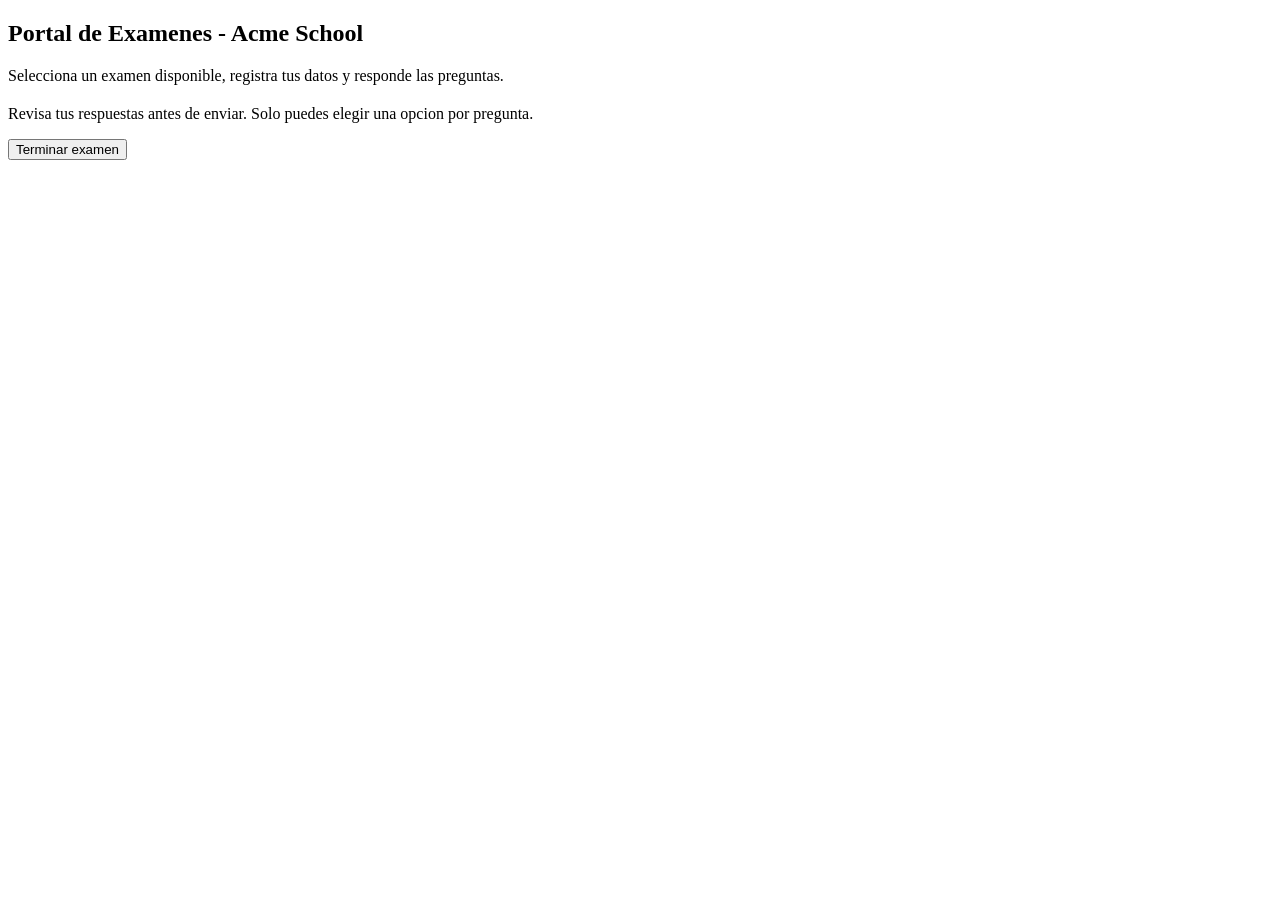
==== -Acme-School/index.html @ 121dfe1b "Creacion del codigo del index.html" ====
<!DOCTYPE html>
<html lang=es>
<head>
  <meta charset=UTF-8 />
  <meta name=viewport content=width=device-width, initial-scale=1.0 />
  <title>Acme School - Plataforma de Examenes</title>

  <link rel=stylesheet href=css/variables.css />
  <link rel=stylesheet href=css/main.css />
  <link rel=stylesheet href=css/layout.css />
  <link rel=stylesheet href=css/components.css />
  <link rel=stylesheet href=css/animations.css />
</head>
<body>
  <acme-navbar id=mainNavbar></acme-navbar>

  <div id=alertContainer class=alert-container aria-live=polite></div>

  <main class=main-container>

    <!-- VISTA PUBLICA: RESOLUCION DE EXAMENES (SIN LOGIN) -->
    <section id=view-quiz class=view active aria-labelledby=quizTitleHeading>
      <div class=view-header>
        <div>
          <h1 id=quizTitleHeading class=view-title>Portal de Examenes - Acme School</h1>
          <p class=view-subtitle>Selecciona un examen disponible, registra tus datos y responde las preguntas.</p>
        </div>
      </div>

      <div id=quizCatalogStep>
        <div id=availableExamsGrid class=cards-grid></div>
      </div>

      <div id=studentRegisterStep class=card form-card hidden>
        <h2 class=card-title>Datos del Estudiante</h2>
        <p class=card-description>
          Examen seleccionado: <strong id=selectedExamLabel></strong>
        </p>

        <form id=studentForm class=form-grid novalidate>
          <div class=form-group>
            <label for=studentIdInput>Numero de identificacion *</label>
            <input
              type=text
              id=studentIdInput
              name=studentId
              placeholder=Ej.-1098765432
              required
            />
          </div>

          <div class=form-group>
            <label for=studentNameInput>Nombre completo *</label>
            <input
              type=text
              id=studentNameInput
              name=studentName
              placeholder=Ej.-Maria-Fernanda-Gomez
              required
            />
          </div>

          <div class=form-actions full-width>
            <button type=button id=cancelStudentBtn class=btn btn-secondary>
              Volver a examenes
            </button>
            <button type=submit class=btn btn-primary>
              Comenzar examen
            </button>
          </div>
        </form>
      </div>

      <div id=activeExamStep class=hidden>
        <div class=exam-runner-header card>
          <div class=exam-meta-info>
            <h2 id=runningExamTitle class=card-title></h2>
            <div class=exam-badges>
              <span id=runningExamTotalQuestions class=badge badge-info></span>
              <span id=runningExamPassingScore class=badge badge-success></span>
              <span id=runningStudentBadge class=badge badge-neutral></span>
            </div>
          </div>

          <exam-timer id=examTimer></exam-timer>
        </div>

        <form id=examQuestionsForm novalidate>
          <div id=examQuestionsList class=questions-stack></div>

          <div class=exam-submit-bar card>
            <p class=text-muted>Revisa tus respuestas antes de enviar. Solo puedes elegir una opcion por pregunta.</p>
            <button type=submit id=finishExamBtn class=btn btn-primary btn-lg>
              Terminar examen
            </button>
          </div>
        </form>
      </div>

      <div id=examResultStep class=card result-card hidden>
        <div id=resultBadgeStatus class=result-status-pill></div>
        <h2 id=resultHeading class=card-title></h2>
        <p id=resultStudentSummary class=card-description></p>

        <div class=result-metrics>
          <div class=metric-box>
            <span class=metric-label>Porcentaje obtenido</span>
            <strong id=resultScoreValue class=metric-value>0%</strong>
          </div>
          <div class=metric-box>
            <span class=metric-label>Porcentaje requerido</span>
            <strong id=resultPassingValue class=metric-value>0%</strong>
          </div>
          <div class=metric-box>
            <span class=metric-label>Respuestas correctas</span>
            <strong id=resultCorrectCount class=metric-value>0 / 0</strong>
          </div>
        </div>

        <div class=form-actions>
          <button type=button id=backToCatalogBtn class=btn btn-primary>
            Volver a los examenes disponibles
          </button>
        </div>
      </div>
    </section>

    <!-- VISTA PRIVADA: LOGIN -->
    <section id=view-login class=view hidden aria-labelledby=loginHeading>
      <div class=auth-wrapper>
        <div class=card auth-card>
          <h1 id=loginHeading class=card-title>Iniciar Sesion</h1>
          <p class=card-description>
            Acceso exclusivo para personal administrativo y docentes de Acme School.
          </p>

          <form id=loginForm class=form-stack novalidate>
            <div class=form-group>
              <label for=loginEmail>Correo electronico *</label>
              <input
                type=email
                id=loginEmail
                name=email
                placeholder=admin@acme.edu
                required
              />
            </div>

            <div class=form-group>
              <label for=loginPassword>Contrasena *</label>
              <input
                type=password
                id=loginPassword
                name=password
                placeholder=Ingresa-tu-contrasena
                required
              />
            </div>

            <button type=submit class=btn btn-primary btn-block>
              Ingresar al panel
            </button>
          </form>

          <div class=helper-box>
            <strong>Demo inicial:</strong> <code>admin@acme.edu</code> / <code>admin123</code>
          </div>
        </div>
      </div>
    </section>

    <!-- VISTA PRIVADA: GESTION DE USUARIOS (CRUD) -->
    <section id=view-users class=view hidden aria-labelledby=usersHeading>
      <div class=view-header>
        <div>
          <h1 id=usersHeading class=view-title>Gestion de Usuarios</h1>
          <p class=view-subtitle>Crea, actualiza o elimina cuentas de administrativos y docentes.</p>
        </div>
      </div>

      <div class=crud-layout>
        <div class=card>
          <h2 id=userFormTitle class=card-title>Registrar nuevo usuario</h2>
          <form id=userForm class=form-stack novalidate>
            <input type=hidden id=userEditingOriginalId />

            <div class=form-group>
              <label for=userIdNumber>Numero de identificacion *</label>
              <input type=text id=userIdNumber name=idNumber placeholder=1011223344 required />
            </div>

            <div class=form-group>
              <label for=userFullName>Nombre completo *</label>
              <input type=text id=userFullName name=fullName placeholder=Laura-Camila-Ruiz required />
            </div>

            <div class=form-group>
              <label for=userEmail>Correo electronico *</label>
              <input type=email id=userEmail name=email placeholder=lruiz@acme.edu required />
            </div>

            <div class=form-group>
              <label for=userPhone>Telefono *</label>
              <input type=tel id=userPhone name=phone placeholder=3159876543 required />
            </div>

            <div class=form-group>
              <label for=userRole>Cargo *</label>
              <select id=userRole name=role required>
                <option value=>Selecciona un cargo</option>
                <option value=Administrativo>Administrativo</option>
                <option value=Docente>Docente</option>
              </select>
            </div>

            <div class=form-group>
              <label for=userPassword>Contrasena *</label>
              <input type=password id=userPassword name=password placeholder=Minimo-4-caracteres required />
            </div>

            <div class=form-actions>
              <button type=submit id=saveUserBtn class=btn btn-primary>Guardar usuario</button>
              <button type=button id=cancelUserEditBtn class=btn btn-secondary hidden>Cancelar</button>
            </div>
          </form>
        </div>

        <div class=card>
          <h2 class=card-title>Usuarios registrados</h2>
          <div class=table-responsive>
            <table class=data-table>
              <thead>
                <tr>
                  <th>Identificacion</th>
                  <th>Nombre completo</th>
                  <th>Email</th>
                  <th>Telefono</th>
                  <th>Cargo</th>
                  <th>Acciones</th>
                </tr>
              </thead>
              <tbody id=usersTableBody></tbody>
            </table>
          </div>
        </div>
      </div>
    </section>

    <!-- VISTA PRIVADA: GESTION DE EXAMENES (CRUD) -->
    <section id=view-exams class=view hidden aria-labelledby=examsHeading>
      <div class=view-header>
        <div>
          <h1 id=examsHeading class=view-title>Gestion de Examenes</h1>
          <p class=view-subtitle>Administra examenes, preguntas y opciones (una sola respuesta correcta por pregunta).</p>
        </div>
      </div>

      <div class=exams-layout>
        <div class=card>
          <h2 id=examFormTitle class=card-title>Crear nuevo examen</h2>

          <form id=examForm class=form-stack novalidate>
            <input type=hidden id=examEditingOriginalCode />

            <div class=form-grid>
              <div class=form-group>
                <label for=examCode>Codigo del examen *</label>
                <input type=text id=examCode name=code placeholder=MAT-101 required />
              </div>

              <div class=form-group>
                <label for=examTitle>Titulo del examen *</label>
                <input type=text id=examTitle name=title placeholder=Algebra-Basica required />
              </div>

              <div class=form-group>
                <label for=examTime>Tiempo (minutos) *</label>
                <input type=number id=examTime name=timeMinutes min=1 max=300 placeholder=20 required />
              </div>

              <div class=form-group>
                <label for=examPassingScore>Porcentaje de aprobacion (%) *</label>
                <input type=number id=examPassingScore name=passingScore min=1 max=100 placeholder=70 required />
              </div>
            </div>

            <div class=form-group>
              <label for=examDescription>Descripcion del examen *</label>
              <textarea
                id=examDescription
                name=description
                rows=2
                placeholder=Describe-brevemente-los-temas-evaluados
                required
              ></textarea>
            </div>

            <div class=question-builder-box>
              <div class=question-builder-header>
                <h3>Preguntas del examen</h3>
                <button type=button id=addQuestionBtn class=btn btn-secondary btn-sm>
                  + Agregar pregunta
                </button>
              </div>
              <div id=questionBuilderList class=questions-stack></div>
            </div>

            <div class=form-actions>
              <button type=submit id=saveExamBtn class=btn btn-primary>Guardar examen</button>
              <button type=button id=cancelExamEditBtn class=btn btn-secondary hidden>Cancelar edicion</button>
            </div>
          </form>
        </div>

        <div class=card>
          <h2 class=card-title>Examenes registrados</h2>
          <div class=table-responsive>
            <table class=data-table>
              <thead>
                <tr>
                  <th>Codigo</th>
                  <th>Titulo</th>
                  <th>Tiempo</th>
                  <th>Aprobacion</th>
                  <th>Preguntas</th>
                  <th>Acciones</th>
                </tr>
              </thead>
              <tbody id=examsTableBody></tbody>
            </table>
          </div>
        </div>
      </div>
    </section>

  </main>

  <script type=module src=js/app.js></script>
</body>
</html>
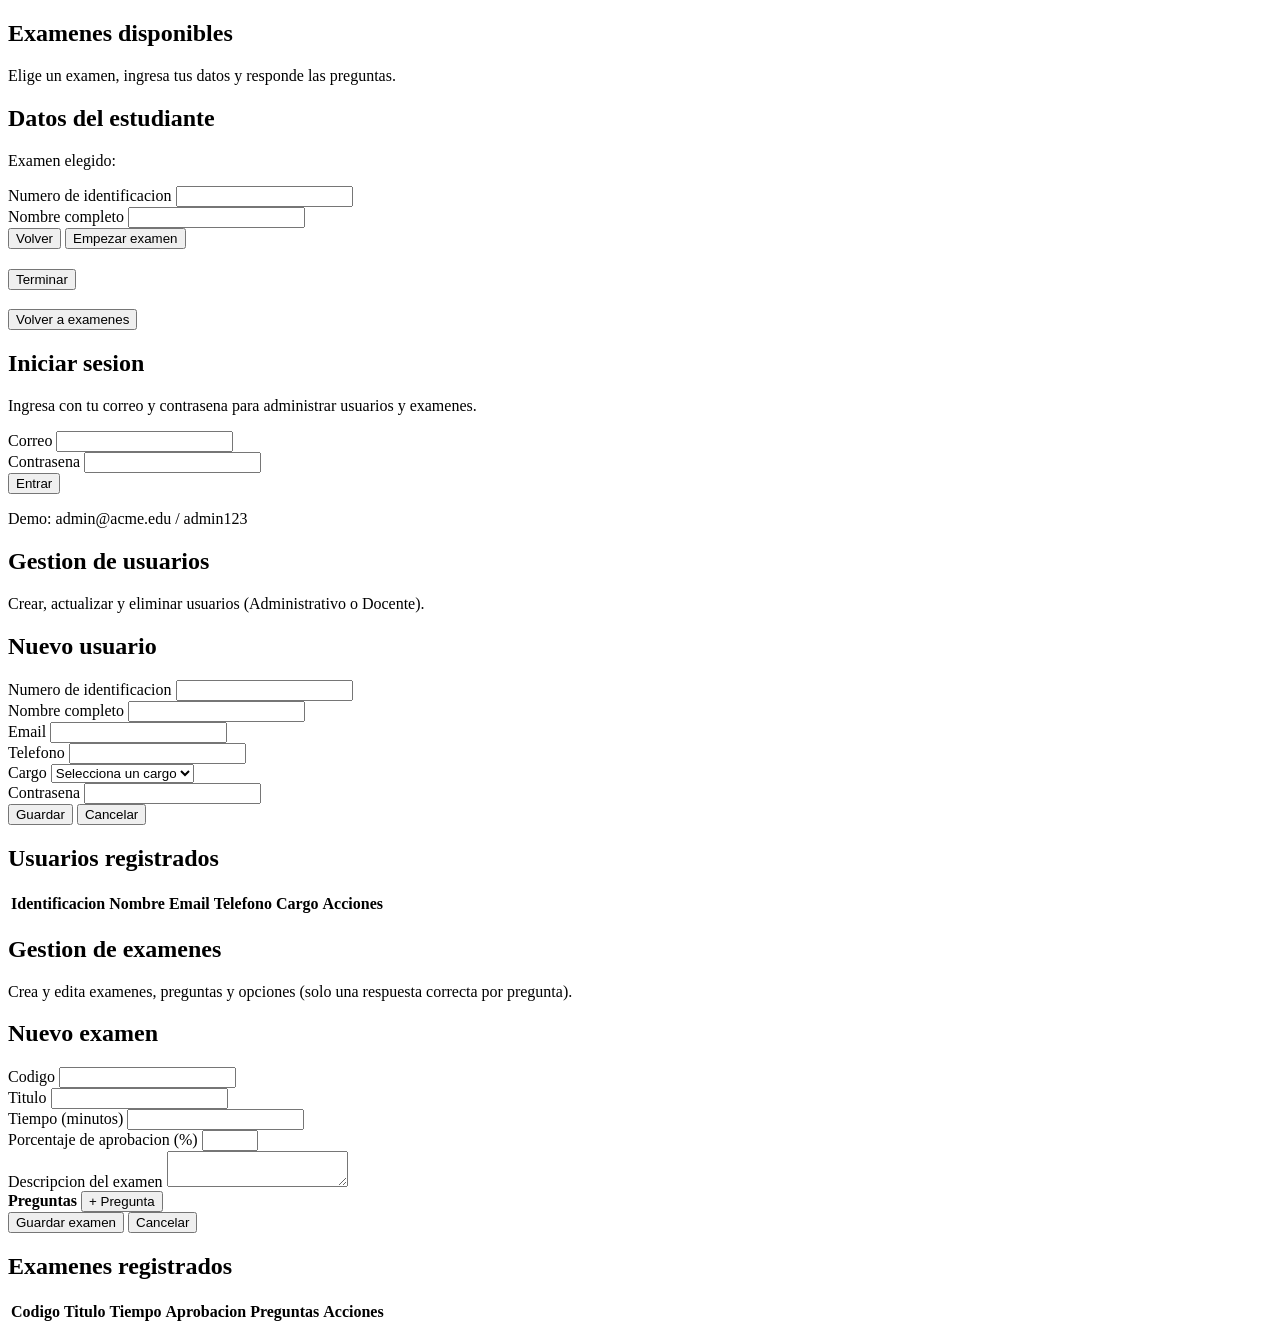
==== commit 0ba11fa2: "arreglo al error del envio anterior del commit, no se habia enviado los cambios del index.html porqu" ====
--- a/-Acme-School/index.html
+++ b/-Acme-School/index.html
@@ -4,319 +4,227 @@
 <head>
   <meta charset=UTF-8 />
   <meta name=viewport content=width=device-width, initial-scale=1.0 />
-  <title>Acme School - Plataforma de Examenes</title>
-
-  <link rel=stylesheet href=css/variables.css />
-  <link rel=stylesheet href=css/main.css />
-  <link rel=stylesheet href=css/layout.css />
-  <link rel=stylesheet href=css/components.css />
-  <link rel=stylesheet href=css/animations.css />
+  <title>Acme School - Examenes</title>
+  <link rel=stylesheet href=css/styles.css />
 </head>
 <body>
-  <acme-navbar id=mainNavbar></acme-navbar>
-
-  <div id=alertContainer class=alert-container aria-live=polite></div>
-
-  <main class=main-container>
-
-    <!-- VISTA PUBLICA: RESOLUCION DE EXAMENES (SIN LOGIN) -->
-    <section id=view-quiz class=view active aria-labelledby=quizTitleHeading>
-      <div class=view-header>
-        <div>
-          <h1 id=quizTitleHeading class=view-title>Portal de Examenes - Acme School</h1>
-          <p class=view-subtitle>Selecciona un examen disponible, registra tus datos y responde las preguntas.</p>
-        </div>
-      </div>
-
-      <div id=quizCatalogStep>
-        <div id=availableExamsGrid class=cards-grid></div>
-      </div>
-
-      <div id=studentRegisterStep class=card form-card hidden>
-        <h2 class=card-title>Datos del Estudiante</h2>
-        <p class=card-description>
-          Examen seleccionado: <strong id=selectedExamLabel></strong>
-        </p>
-
-        <form id=studentForm class=form-grid novalidate>
-          <div class=form-group>
-            <label for=studentIdInput>Numero de identificacion *</label>
-            <input
-              type=text
-              id=studentIdInput
-              name=studentId
-              placeholder=Ej.-1098765432
-              required
-            />
-          </div>
-
-          <div class=form-group>
-            <label for=studentNameInput>Nombre completo *</label>
-            <input
-              type=text
-              id=studentNameInput
-              name=studentName
-              placeholder=Ej.-Maria-Fernanda-Gomez
-              required
-            />
-          </div>
-
-          <div class=form-actions full-width>
-            <button type=button id=cancelStudentBtn class=btn btn-secondary>
-              Volver a examenes
-            </button>
-            <button type=submit class=btn btn-primary>
-              Comenzar examen
-            </button>
+  <acme-navbar id=navbar></acme-navbar>
+
+  <div id=mensajes class=mensajes-box></div>
+
+  <main class=contenedor>
+
+    <!-- RESOLUCION DE EXAMENES (PUBLICO, SIN LOGIN) -->
+    <section id=vista-examenes class=vista>
+      <div class=encabezado-seccion>
+        <h1>Examenes disponibles</h1>
+        <p>Elige un examen, ingresa tus datos y responde las preguntas.</p>
+      </div>
+
+      <div id=lista-examenes class=grid-tarjetas></div>
+
+      <div id=registro-estudiante class=tarjeta oculto>
+        <h2>Datos del estudiante</h2>
+        <p>Examen elegido: <strong id=examen-elegido-texto></strong></p>
+
+        <form id=form-estudiante class=formulario>
+          <div class=campo>
+            <label for=estudiante-id>Numero de identificacion</label>
+            <input type=text id=estudiante-id required />
+          </div>
+
+          <div class=campo>
+            <label for=estudiante-nombre>Nombre completo</label>
+            <input type=text id=estudiante-nombre required />
+          </div>
+
+          <div class=acciones-form>
+            <button type=button id=btn-volver-catalogo class=btn btn-gris>Volver</button>
+            <button type=submit class=btn btn-azul>Empezar examen</button>
           </div>
         </form>
       </div>
 
-      <div id=activeExamStep class=hidden>
-        <div class=exam-runner-header card>
-          <div class=exam-meta-info>
-            <h2 id=runningExamTitle class=card-title></h2>
-            <div class=exam-badges>
-              <span id=runningExamTotalQuestions class=badge badge-info></span>
-              <span id=runningExamPassingScore class=badge badge-success></span>
-              <span id=runningStudentBadge class=badge badge-neutral></span>
-            </div>
-          </div>
-
-          <exam-timer id=examTimer></exam-timer>
-        </div>
-
-        <form id=examQuestionsForm novalidate>
-          <div id=examQuestionsList class=questions-stack></div>
-
-          <div class=exam-submit-bar card>
-            <p class=text-muted>Revisa tus respuestas antes de enviar. Solo puedes elegir una opcion por pregunta.</p>
-            <button type=submit id=finishExamBtn class=btn btn-primary btn-lg>
-              Terminar examen
-            </button>
+      <div id=pantalla-examen class=oculto>
+        <div class=tarjeta barra-examen>
+          <div>
+            <h2 id=titulo-examen-activo></h2>
+            <p id=info-examen-activo></p>
+          </div>
+          <exam-timer id=reloj-examen></exam-timer>
+        </div>
+
+        <form id=form-resolver-examen>
+          <div id=preguntas-resolver></div>
+          <div class=acciones-form>
+            <button type=submit class=btn btn-azul>Terminar</button>
           </div>
         </form>
       </div>
 
-      <div id=examResultStep class=card result-card hidden>
-        <div id=resultBadgeStatus class=result-status-pill></div>
-        <h2 id=resultHeading class=card-title></h2>
-        <p id=resultStudentSummary class=card-description></p>
-
-        <div class=result-metrics>
-          <div class=metric-box>
-            <span class=metric-label>Porcentaje obtenido</span>
-            <strong id=resultScoreValue class=metric-value>0%</strong>
-          </div>
-          <div class=metric-box>
-            <span class=metric-label>Porcentaje requerido</span>
-            <strong id=resultPassingValue class=metric-value>0%</strong>
-          </div>
-          <div class=metric-box>
-            <span class=metric-label>Respuestas correctas</span>
-            <strong id=resultCorrectCount class=metric-value>0 / 0</strong>
-          </div>
-        </div>
-
-        <div class=form-actions>
-          <button type=button id=backToCatalogBtn class=btn btn-primary>
-            Volver a los examenes disponibles
-          </button>
-        </div>
-      </div>
-    </section>
-
-    <!-- VISTA PRIVADA: LOGIN -->
-    <section id=view-login class=view hidden aria-labelledby=loginHeading>
-      <div class=auth-wrapper>
-        <div class=card auth-card>
-          <h1 id=loginHeading class=card-title>Iniciar Sesion</h1>
-          <p class=card-description>
-            Acceso exclusivo para personal administrativo y docentes de Acme School.
-          </p>
-
-          <form id=loginForm class=form-stack novalidate>
-            <div class=form-group>
-              <label for=loginEmail>Correo electronico *</label>
-              <input
-                type=email
-                id=loginEmail
-                name=email
-                placeholder=admin@acme.edu
-                required
-              />
-            </div>
-
-            <div class=form-group>
-              <label for=loginPassword>Contrasena *</label>
-              <input
-                type=password
-                id=loginPassword
-                name=password
-                placeholder=Ingresa-tu-contrasena
-                required
-              />
-            </div>
-
-            <button type=submit class=btn btn-primary btn-block>
-              Ingresar al panel
-            </button>
-          </form>
-
-          <div class=helper-box>
-            <strong>Demo inicial:</strong> <code>admin@acme.edu</code> / <code>admin123</code>
-          </div>
-        </div>
-      </div>
-    </section>
-
-    <!-- VISTA PRIVADA: GESTION DE USUARIOS (CRUD) -->
-    <section id=view-users class=view hidden aria-labelledby=usersHeading>
-      <div class=view-header>
-        <div>
-          <h1 id=usersHeading class=view-title>Gestion de Usuarios</h1>
-          <p class=view-subtitle>Crea, actualiza o elimina cuentas de administrativos y docentes.</p>
-        </div>
-      </div>
-
-      <div class=crud-layout>
-        <div class=card>
-          <h2 id=userFormTitle class=card-title>Registrar nuevo usuario</h2>
-          <form id=userForm class=form-stack novalidate>
-            <input type=hidden id=userEditingOriginalId />
-
-            <div class=form-group>
-              <label for=userIdNumber>Numero de identificacion *</label>
-              <input type=text id=userIdNumber name=idNumber placeholder=1011223344 required />
-            </div>
-
-            <div class=form-group>
-              <label for=userFullName>Nombre completo *</label>
-              <input type=text id=userFullName name=fullName placeholder=Laura-Camila-Ruiz required />
-            </div>
-
-            <div class=form-group>
-              <label for=userEmail>Correo electronico *</label>
-              <input type=email id=userEmail name=email placeholder=lruiz@acme.edu required />
-            </div>
-
-            <div class=form-group>
-              <label for=userPhone>Telefono *</label>
-              <input type=tel id=userPhone name=phone placeholder=3159876543 required />
-            </div>
-
-            <div class=form-group>
-              <label for=userRole>Cargo *</label>
-              <select id=userRole name=role required>
+      <div id=pantalla-resultado class=tarjeta oculto>
+        <h2 id=titulo-resultado></h2>
+        <p id=detalle-resultado></p>
+        <button type=button id=btn-final-examen class=btn btn-azul>Volver a examenes</button>
+      </div>
+    </section>
+
+    <!-- LOGIN (VISTA INICIAL PRIVADA) -->
+    <section id=vista-login class=vista oculto>
+      <div class=tarjeta caja-pequena>
+        <h1>Iniciar sesion</h1>
+        <p>Ingresa con tu correo y contrasena para administrar usuarios y examenes.</p>
+
+        <form id=form-login class=formulario>
+          <div class=campo>
+            <label for=login-email>Correo</label>
+            <input type=email id=login-email required />
+          </div>
+
+          <div class=campo>
+            <label for=login-password>Contrasena</label>
+            <input type=password id=login-password required />
+          </div>
+
+          <button type=submit class=btn btn-azul>Entrar</button>
+        </form>
+
+        <p class=ayuda-login>Demo: admin@acme.edu / admin123</p>
+      </div>
+    </section>
+
+    <!-- GESTION DE USUARIOS (CRUD PRIVADO) -->
+    <section id=vista-usuarios class=vista oculto>
+      <div class=encabezado-seccion>
+        <h1>Gestion de usuarios</h1>
+        <p>Crear, actualizar y eliminar usuarios (Administrativo o Docente).</p>
+      </div>
+
+      <div class=grid-crud>
+        <div class=tarjeta>
+          <h2 id=titulo-form-usuario>Nuevo usuario</h2>
+          <form id=form-usuario class=formulario>
+            <input type=hidden id=usuario-editando-id />
+
+            <div class=campo>
+              <label for=usuario-id>Numero de identificacion</label>
+              <input type=text id=usuario-id required />
+            </div>
+
+            <div class=campo>
+              <label for=usuario-nombre>Nombre completo</label>
+              <input type=text id=usuario-nombre required />
+            </div>
+
+            <div class=campo>
+              <label for=usuario-email>Email</label>
+              <input type=email id=usuario-email required />
+            </div>
+
+            <div class=campo>
+              <label for=usuario-telefono>Telefono</label>
+              <input type=text id=usuario-telefono required />
+            </div>
+
+            <div class=campo>
+              <label for=usuario-cargo>Cargo</label>
+              <select id=usuario-cargo required>
                 <option value=>Selecciona un cargo</option>
                 <option value=Administrativo>Administrativo</option>
                 <option value=Docente>Docente</option>
               </select>
             </div>
 
-            <div class=form-group>
-              <label for=userPassword>Contrasena *</label>
-              <input type=password id=userPassword name=password placeholder=Minimo-4-caracteres required />
-            </div>
-
-            <div class=form-actions>
-              <button type=submit id=saveUserBtn class=btn btn-primary>Guardar usuario</button>
-              <button type=button id=cancelUserEditBtn class=btn btn-secondary hidden>Cancelar</button>
+            <div class=campo>
+              <label for=usuario-password>Contrasena</label>
+              <input type=password id=usuario-password required />
+            </div>
+
+            <div class=acciones-form>
+              <button type=submit class=btn btn-azul>Guardar</button>
+              <button type=button id=btn-cancelar-usuario class=btn btn-gris oculto>Cancelar</button>
             </div>
           </form>
         </div>
 
-        <div class=card>
-          <h2 class=card-title>Usuarios registrados</h2>
-          <div class=table-responsive>
-            <table class=data-table>
+        <div class=tarjeta>
+          <h2>Usuarios registrados</h2>
+          <div class=tabla-scroll>
+            <table>
               <thead>
                 <tr>
                   <th>Identificacion</th>
-                  <th>Nombre completo</th>
+                  <th>Nombre</th>
                   <th>Email</th>
                   <th>Telefono</th>
                   <th>Cargo</th>
                   <th>Acciones</th>
                 </tr>
               </thead>
-              <tbody id=usersTableBody></tbody>
+              <tbody id=tabla-usuarios></tbody>
             </table>
           </div>
         </div>
       </div>
     </section>
 
-    <!-- VISTA PRIVADA: GESTION DE EXAMENES (CRUD) -->
-    <section id=view-exams class=view hidden aria-labelledby=examsHeading>
-      <div class=view-header>
-        <div>
-          <h1 id=examsHeading class=view-title>Gestion de Examenes</h1>
-          <p class=view-subtitle>Administra examenes, preguntas y opciones (una sola respuesta correcta por pregunta).</p>
-        </div>
-      </div>
-
-      <div class=exams-layout>
-        <div class=card>
-          <h2 id=examFormTitle class=card-title>Crear nuevo examen</h2>
-
-          <form id=examForm class=form-stack novalidate>
-            <input type=hidden id=examEditingOriginalCode />
-
-            <div class=form-grid>
-              <div class=form-group>
-                <label for=examCode>Codigo del examen *</label>
-                <input type=text id=examCode name=code placeholder=MAT-101 required />
+    <!-- GESTION DE EXAMENES (CRUD PRIVADO) -->
+    <section id=vista-gestion-examenes class=vista oculto>
+      <div class=encabezado-seccion>
+        <h1>Gestion de examenes</h1>
+        <p>Crea y edita examenes, preguntas y opciones (solo una respuesta correcta por pregunta).</p>
+      </div>
+
+      <div class=grid-crud>
+        <div class=tarjeta>
+          <h2 id=titulo-form-examen>Nuevo examen</h2>
+          <form id=form-examen class=formulario>
+            <input type=hidden id=examen-editando-codigo />
+
+            <div class=campo>
+              <label for=examen-codigo>Codigo</label>
+              <input type=text id=examen-codigo required />
+            </div>
+
+            <div class=campo>
+              <label for=examen-titulo>Titulo</label>
+              <input type=text id=examen-titulo required />
+            </div>
+
+            <div class=campo>
+              <label for=examen-tiempo>Tiempo (minutos)</label>
+              <input type=number id=examen-tiempo min=1 required />
+            </div>
+
+            <div class=campo>
+              <label for=examen-aprobacion>Porcentaje de aprobacion (%)</label>
+              <input type=number id=examen-aprobacion min=1 max=100 required />
+            </div>
+
+            <div class=campo>
+              <label for=examen-descripcion>Descripcion del examen</label>
+              <textarea id=examen-descripcion rows=2 required></textarea>
+            </div>
+
+            <div class=constructor-preguntas>
+              <div class=fila-entre>
+                <strong>Preguntas</strong>
+                <button type=button id=btn-agregar-pregunta class=btn btn-gris btn-pequeno>+ Pregunta</button>
               </div>
-
-              <div class=form-group>
-                <label for=examTitle>Titulo del examen *</label>
-                <input type=text id=examTitle name=title placeholder=Algebra-Basica required />
-              </div>
-
-              <div class=form-group>
-                <label for=examTime>Tiempo (minutos) *</label>
-                <input type=number id=examTime name=timeMinutes min=1 max=300 placeholder=20 required />
-              </div>
-
-              <div class=form-group>
-                <label for=examPassingScore>Porcentaje de aprobacion (%) *</label>
-                <input type=number id=examPassingScore name=passingScore min=1 max=100 placeholder=70 required />
-              </div>
-            </div>
-
-            <div class=form-group>
-              <label for=examDescription>Descripcion del examen *</label>
-              <textarea
-                id=examDescription
-                name=description
-                rows=2
-                placeholder=Describe-brevemente-los-temas-evaluados
-                required
-              ></textarea>
-            </div>
-
-            <div class=question-builder-box>
-              <div class=question-builder-header>
-                <h3>Preguntas del examen</h3>
-                <button type=button id=addQuestionBtn class=btn btn-secondary btn-sm>
-                  + Agregar pregunta
-                </button>
-              </div>
-              <div id=questionBuilderList class=questions-stack></div>
-            </div>
-
-            <div class=form-actions>
-              <button type=submit id=saveExamBtn class=btn btn-primary>Guardar examen</button>
-              <button type=button id=cancelExamEditBtn class=btn btn-secondary hidden>Cancelar edicion</button>
+              <div id=lista-constructor-preguntas></div>
+            </div>
+
+            <div class=acciones-form>
+              <button type=submit class=btn btn-azul>Guardar examen</button>
+              <button type=button id=btn-cancelar-examen class=btn btn-gris oculto>Cancelar</button>
             </div>
           </form>
         </div>
 
-        <div class=card>
-          <h2 class=card-title>Examenes registrados</h2>
-          <div class=table-responsive>
-            <table class=data-table>
+        <div class=tarjeta>
+          <h2>Examenes registrados</h2>
+          <div class=tabla-scroll>
+            <table>
               <thead>
                 <tr>
                   <th>Codigo</th>
@@ -327,7 +235,7 @@
                   <th>Acciones</th>
                 </tr>
               </thead>
-              <tbody id=examsTableBody></tbody>
+              <tbody id=tabla-examenes></tbody>
             </table>
           </div>
         </div>
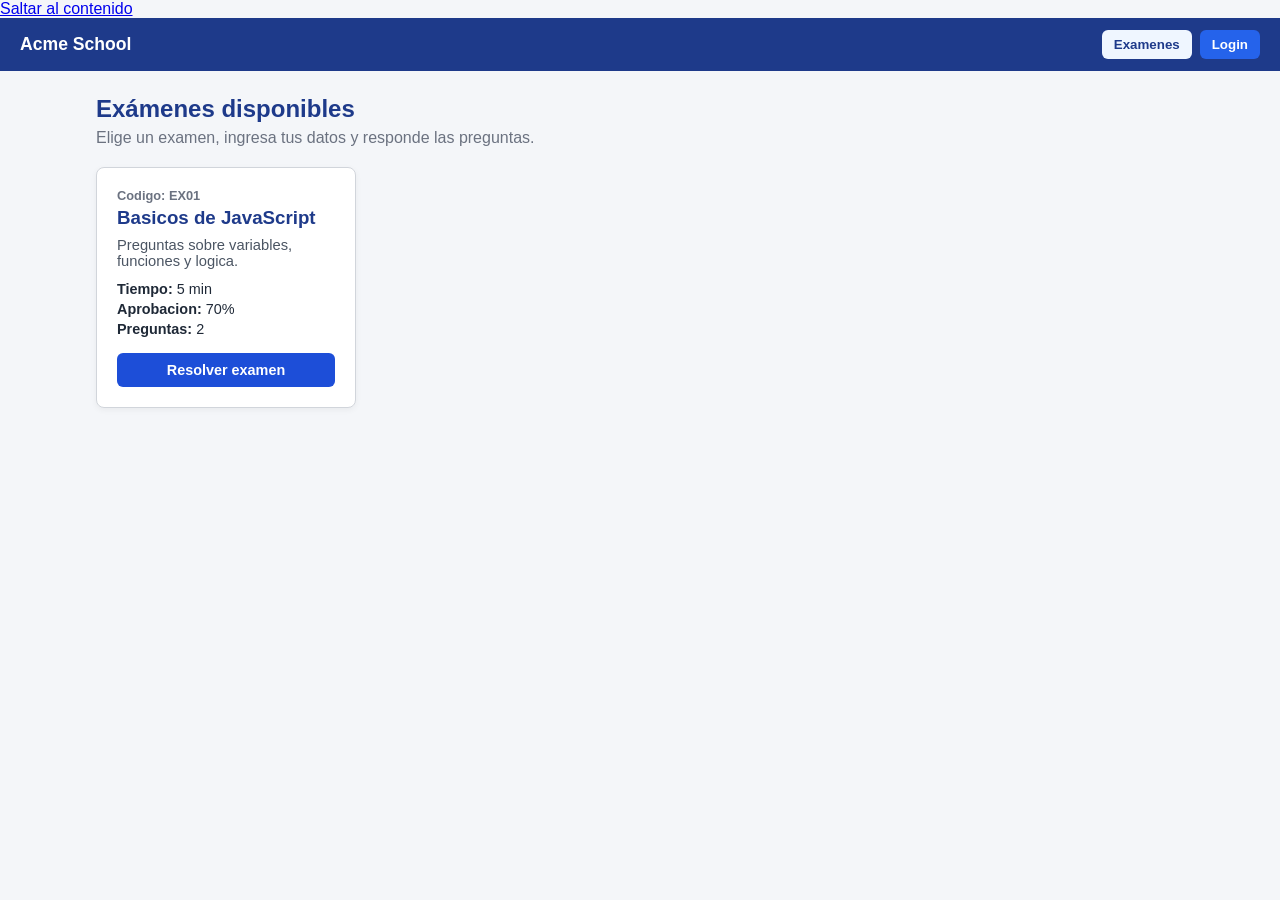
==== commit 2bc93e89: "Mejoras al codigo de index.html" ====
--- a/-Acme-School/index.html
+++ b/-Acme-School/index.html
@@ -1,241 +1,250 @@
 
 <!DOCTYPE html>
-<html lang=es>
+<html lang="es">
 <head>
-  <meta charset=UTF-8 />
-  <meta name=viewport content=width=device-width, initial-scale=1.0 />
-  <title>Acme School - Examenes</title>
-  <link rel=stylesheet href=css/styles.css />
+  <meta charset="UTF-8" />
+  <meta name="viewport" content="width=device-width, initial-scale=1.0" />
+  <meta name="description" content="Plataforma de exámenes en línea de Acme School" />
+  <title>Acme School - Exámenes</title>
+  <link rel="stylesheet" href="css/styles.css" />
 </head>
 <body>
-  <acme-navbar id=navbar></acme-navbar>
-
-  <div id=mensajes class=mensajes-box></div>
-
-  <main class=contenedor>
-
-    <!-- RESOLUCION DE EXAMENES (PUBLICO, SIN LOGIN) -->
-    <section id=vista-examenes class=vista>
-      <div class=encabezado-seccion>
-        <h1>Examenes disponibles</h1>
+  <a class="saltar" href="#contenido">Saltar al contenido</a>
+
+  <acme-navbar id="navbar"></acme-navbar>
+
+  <div id="mensajes" class="mensajes-box" role="status" aria-live="polite"></div>
+
+  <noscript>
+    <p class="aviso aviso-error">Esta aplicación necesita JavaScript para funcionar.</p>
+  </noscript>
+
+  <main id="contenido" class="contenedor">
+
+    <!-- RESOLUCIÓN DE EXÁMENES (PÚBLICO, SIN LOGIN) -->
+    <section id="vista-examenes" class="vista" aria-label="Resolución de exámenes">
+      <div class="encabezado-seccion">
+        <h1>Exámenes disponibles</h1>
         <p>Elige un examen, ingresa tus datos y responde las preguntas.</p>
       </div>
 
-      <div id=lista-examenes class=grid-tarjetas></div>
-
-      <div id=registro-estudiante class=tarjeta oculto>
+      <div id="lista-examenes" class="grid-tarjetas"></div>
+
+      <div id="registro-estudiante" class="tarjeta caja-pequena oculto">
         <h2>Datos del estudiante</h2>
-        <p>Examen elegido: <strong id=examen-elegido-texto></strong></p>
-
-        <form id=form-estudiante class=formulario>
-          <div class=campo>
-            <label for=estudiante-id>Numero de identificacion</label>
-            <input type=text id=estudiante-id required />
-          </div>
-
-          <div class=campo>
-            <label for=estudiante-nombre>Nombre completo</label>
-            <input type=text id=estudiante-nombre required />
-          </div>
-
-          <div class=acciones-form>
-            <button type=button id=btn-volver-catalogo class=btn btn-gris>Volver</button>
-            <button type=submit class=btn btn-azul>Empezar examen</button>
+        <p>Examen elegido: <strong id="examen-elegido-texto"></strong></p>
+
+        <form id="form-estudiante" class="formulario">
+          <div class="campo">
+            <label for="estudiante-id">Número de identificación</label>
+            <input type="text" id="estudiante-id" autocomplete="off" required />
+          </div>
+
+          <div class="campo">
+            <label for="estudiante-nombre">Nombre completo</label>
+            <input type="text" id="estudiante-nombre" autocomplete="off" required />
+          </div>
+
+          <div class="acciones-form">
+            <button type="button" id="btn-volver-catalogo" class="btn btn-gris">Volver</button>
+            <button type="submit" class="btn btn-azul">Empezar examen</button>
           </div>
         </form>
       </div>
 
-      <div id=pantalla-examen class=oculto>
-        <div class=tarjeta barra-examen>
+      <div id="pantalla-examen" class="oculto">
+        <div class="tarjeta barra-examen">
           <div>
-            <h2 id=titulo-examen-activo></h2>
-            <p id=info-examen-activo></p>
-          </div>
-          <exam-timer id=reloj-examen></exam-timer>
-        </div>
-
-        <form id=form-resolver-examen>
-          <div id=preguntas-resolver></div>
-          <div class=acciones-form>
-            <button type=submit class=btn btn-azul>Terminar</button>
+            <h2 id="titulo-examen-activo" tabindex="-1"></h2>
+            <p id="info-examen-activo"></p>
+          </div>
+          <exam-timer id="reloj-examen"></exam-timer>
+        </div>
+
+        <form id="form-resolver-examen" aria-label="Preguntas del examen">
+          <div id="preguntas-resolver"></div>
+          <div class="acciones-form">
+            <button type="submit" class="btn btn-azul">Terminar</button>
           </div>
         </form>
       </div>
 
-      <div id=pantalla-resultado class=tarjeta oculto>
-        <h2 id=titulo-resultado></h2>
-        <p id=detalle-resultado></p>
-        <button type=button id=btn-final-examen class=btn btn-azul>Volver a examenes</button>
-      </div>
-    </section>
-
-    <!-- LOGIN (VISTA INICIAL PRIVADA) -->
-    <section id=vista-login class=vista oculto>
-      <div class=tarjeta caja-pequena>
-        <h1>Iniciar sesion</h1>
-        <p>Ingresa con tu correo y contrasena para administrar usuarios y examenes.</p>
-
-        <form id=form-login class=formulario>
-          <div class=campo>
-            <label for=login-email>Correo</label>
-            <input type=email id=login-email required />
-          </div>
-
-          <div class=campo>
-            <label for=login-password>Contrasena</label>
-            <input type=password id=login-password required />
-          </div>
-
-          <button type=submit class=btn btn-azul>Entrar</button>
+      <div id="pantalla-resultado" class="tarjeta resultado oculto" aria-live="polite">
+        <h2 id="titulo-resultado" tabindex="-1"></h2>
+        <div id="detalle-resultado"></div>
+        <button type="button" id="btn-final-examen" class="btn btn-azul">Volver a exámenes</button>
+      </div>
+    </section>
+
+    <!-- LOGIN (VISTA INICIAL DE LOS MÓDULOS PRIVADOS) -->
+    <section id="vista-login" class="vista oculto" aria-label="Inicio de sesión">
+      <div class="tarjeta caja-pequena">
+        <h1>Iniciar sesión</h1>
+        <p>Ingresa con tu correo y contraseña para administrar usuarios y exámenes.</p>
+
+        <form id="form-login" class="formulario">
+          <div class="campo">
+            <label for="login-email">Correo</label>
+            <input type="email" id="login-email" autocomplete="username" required />
+          </div>
+
+          <div class="campo">
+            <label for="login-password">Contraseña</label>
+            <input type="password" id="login-password" autocomplete="current-password" required />
+          </div>
+
+          <button type="submit" class="btn btn-azul">Entrar</button>
         </form>
 
-        <p class=ayuda-login>Demo: admin@acme.edu / admin123</p>
-      </div>
-    </section>
-
-    <!-- GESTION DE USUARIOS (CRUD PRIVADO) -->
-    <section id=vista-usuarios class=vista oculto>
-      <div class=encabezado-seccion>
-        <h1>Gestion de usuarios</h1>
+        <p class="ayuda-login">Demo: admin@acme.edu / admin123</p>
+      </div>
+    </section>
+
+    <!-- GESTIÓN DE USUARIOS (CRUD PRIVADO) -->
+    <section id="vista-usuarios" class="vista oculto" aria-label="Gestión de usuarios">
+      <div class="encabezado-seccion">
+        <h1>Gestión de usuarios</h1>
         <p>Crear, actualizar y eliminar usuarios (Administrativo o Docente).</p>
       </div>
 
-      <div class=grid-crud>
-        <div class=tarjeta>
-          <h2 id=titulo-form-usuario>Nuevo usuario</h2>
-          <form id=form-usuario class=formulario>
-            <input type=hidden id=usuario-editando-id />
-
-            <div class=campo>
-              <label for=usuario-id>Numero de identificacion</label>
-              <input type=text id=usuario-id required />
-            </div>
-
-            <div class=campo>
-              <label for=usuario-nombre>Nombre completo</label>
-              <input type=text id=usuario-nombre required />
-            </div>
-
-            <div class=campo>
-              <label for=usuario-email>Email</label>
-              <input type=email id=usuario-email required />
-            </div>
-
-            <div class=campo>
-              <label for=usuario-telefono>Telefono</label>
-              <input type=text id=usuario-telefono required />
-            </div>
-
-            <div class=campo>
-              <label for=usuario-cargo>Cargo</label>
-              <select id=usuario-cargo required>
-                <option value=>Selecciona un cargo</option>
-                <option value=Administrativo>Administrativo</option>
-                <option value=Docente>Docente</option>
+      <div class="grid-crud">
+        <div class="tarjeta">
+          <h2 id="titulo-form-usuario">Nuevo usuario</h2>
+          <form id="form-usuario" class="formulario">
+            <input type="hidden" id="usuario-editando-id" />
+
+            <div class="campo">
+              <label for="usuario-id">Número de identificación</label>
+              <input type="text" id="usuario-id" required />
+            </div>
+
+            <div class="campo">
+              <label for="usuario-nombre">Nombre completo</label>
+              <input type="text" id="usuario-nombre" required />
+            </div>
+
+            <div class="campo">
+              <label for="usuario-email">Email</label>
+              <input type="email" id="usuario-email" required />
+            </div>
+
+            <div class="campo">
+              <label for="usuario-telefono">Teléfono</label>
+              <input type="tel" id="usuario-telefono" required />
+            </div>
+
+            <div class="campo">
+              <label for="usuario-cargo">Cargo</label>
+              <select id="usuario-cargo" required>
+                <option value="">Selecciona un cargo</option>
+                <option value="Administrativo">Administrativo</option>
+                <option value="Docente">Docente</option>
               </select>
             </div>
 
-            <div class=campo>
-              <label for=usuario-password>Contrasena</label>
-              <input type=password id=usuario-password required />
-            </div>
-
-            <div class=acciones-form>
-              <button type=submit class=btn btn-azul>Guardar</button>
-              <button type=button id=btn-cancelar-usuario class=btn btn-gris oculto>Cancelar</button>
+            <div class="campo">
+              <label for="usuario-password">Contraseña</label>
+              <input type="password" id="usuario-password" autocomplete="new-password" required />
+            </div>
+
+            <div class="acciones-form">
+              <button type="submit" class="btn btn-azul">Guardar</button>
+              <button type="button" id="btn-cancelar-usuario" class="btn btn-gris oculto">Cancelar</button>
             </div>
           </form>
         </div>
 
-        <div class=tarjeta>
+        <div class="tarjeta">
           <h2>Usuarios registrados</h2>
-          <div class=tabla-scroll>
+          <div class="tabla-scroll">
             <table>
+              <caption class="sr-only">Usuarios registrados</caption>
               <thead>
                 <tr>
-                  <th>Identificacion</th>
-                  <th>Nombre</th>
-                  <th>Email</th>
-                  <th>Telefono</th>
-                  <th>Cargo</th>
-                  <th>Acciones</th>
+                  <th scope="col">Identificación</th>
+                  <th scope="col">Nombre</th>
+                  <th scope="col">Email</th>
+                  <th scope="col">Teléfono</th>
+                  <th scope="col">Cargo</th>
+                  <th scope="col">Acciones</th>
                 </tr>
               </thead>
-              <tbody id=tabla-usuarios></tbody>
+              <tbody id="tabla-usuarios"></tbody>
             </table>
           </div>
         </div>
       </div>
     </section>
 
-    <!-- GESTION DE EXAMENES (CRUD PRIVADO) -->
-    <section id=vista-gestion-examenes class=vista oculto>
-      <div class=encabezado-seccion>
-        <h1>Gestion de examenes</h1>
-        <p>Crea y edita examenes, preguntas y opciones (solo una respuesta correcta por pregunta).</p>
-      </div>
-
-      <div class=grid-crud>
-        <div class=tarjeta>
-          <h2 id=titulo-form-examen>Nuevo examen</h2>
-          <form id=form-examen class=formulario>
-            <input type=hidden id=examen-editando-codigo />
-
-            <div class=campo>
-              <label for=examen-codigo>Codigo</label>
-              <input type=text id=examen-codigo required />
-            </div>
-
-            <div class=campo>
-              <label for=examen-titulo>Titulo</label>
-              <input type=text id=examen-titulo required />
-            </div>
-
-            <div class=campo>
-              <label for=examen-tiempo>Tiempo (minutos)</label>
-              <input type=number id=examen-tiempo min=1 required />
-            </div>
-
-            <div class=campo>
-              <label for=examen-aprobacion>Porcentaje de aprobacion (%)</label>
-              <input type=number id=examen-aprobacion min=1 max=100 required />
-            </div>
-
-            <div class=campo>
-              <label for=examen-descripcion>Descripcion del examen</label>
-              <textarea id=examen-descripcion rows=2 required></textarea>
-            </div>
-
-            <div class=constructor-preguntas>
-              <div class=fila-entre>
+    <!-- GESTIÓN DE EXÁMENES (CRUD PRIVADO) -->
+    <section id="vista-gestion-examenes" class="vista oculto" aria-label="Gestión de exámenes">
+      <div class="encabezado-seccion">
+        <h1>Gestión de exámenes</h1>
+        <p>Crea y edita exámenes, preguntas y respuestas (solo una respuesta correcta por pregunta).</p>
+      </div>
+
+      <div class="grid-crud">
+        <div class="tarjeta">
+          <h2 id="titulo-form-examen">Nuevo examen</h2>
+          <form id="form-examen" class="formulario">
+            <input type="hidden" id="examen-editando-codigo" />
+
+            <div class="campo">
+              <label for="examen-codigo">Código</label>
+              <input type="text" id="examen-codigo" required />
+            </div>
+
+            <div class="campo">
+              <label for="examen-titulo">Título</label>
+              <input type="text" id="examen-titulo" required />
+            </div>
+
+            <div class="campo">
+              <label for="examen-tiempo">Tiempo (minutos)</label>
+              <input type="number" id="examen-tiempo" min="1" required />
+            </div>
+
+            <div class="campo">
+              <label for="examen-aprobacion">Porcentaje de aprobación (%)</label>
+              <input type="number" id="examen-aprobacion" min="1" max="100" required />
+            </div>
+
+            <div class="campo">
+              <label for="examen-descripcion">Descripción del examen</label>
+              <textarea id="examen-descripcion" rows="2" required></textarea>
+            </div>
+
+            <div class="constructor-preguntas">
+              <div class="fila-entre">
                 <strong>Preguntas</strong>
-                <button type=button id=btn-agregar-pregunta class=btn btn-gris btn-pequeno>+ Pregunta</button>
+                <button type="button" id="btn-agregar-pregunta" class="btn btn-gris btn-pequeno">+ Pregunta</button>
               </div>
-              <div id=lista-constructor-preguntas></div>
-            </div>
-
-            <div class=acciones-form>
-              <button type=submit class=btn btn-azul>Guardar examen</button>
-              <button type=button id=btn-cancelar-examen class=btn btn-gris oculto>Cancelar</button>
+              <div id="lista-constructor-preguntas"></div>
+            </div>
+
+            <div class="acciones-form">
+              <button type="submit" class="btn btn-azul">Guardar examen</button>
+              <button type="button" id="btn-cancelar-examen" class="btn btn-gris oculto">Cancelar</button>
             </div>
           </form>
         </div>
 
-        <div class=tarjeta>
-          <h2>Examenes registrados</h2>
-          <div class=tabla-scroll>
+        <div class="tarjeta">
+          <h2>Exámenes registrados</h2>
+          <div class="tabla-scroll">
             <table>
+              <caption class="sr-only">Exámenes registrados</caption>
               <thead>
                 <tr>
-                  <th>Codigo</th>
-                  <th>Titulo</th>
-                  <th>Tiempo</th>
-                  <th>Aprobacion</th>
-                  <th>Preguntas</th>
-                  <th>Acciones</th>
+                  <th scope="col">Código</th>
+                  <th scope="col">Título</th>
+                  <th scope="col">Tiempo</th>
+                  <th scope="col">Aprobación</th>
+                  <th scope="col">Preguntas</th>
+                  <th scope="col">Acciones</th>
                 </tr>
               </thead>
-              <tbody id=tabla-examenes></tbody>
+              <tbody id="tabla-examenes"></tbody>
             </table>
           </div>
         </div>
@@ -244,6 +253,6 @@
 
   </main>
 
-  <script type=module src=js/app.js></script>
+  <script type="module" src="js/app.js"></script>
 </body>
 </html>
--- a/-Acme-School/css/styles.css
+++ b/-Acme-School/css/styles.css
@@ -0,0 +1,311 @@
+
+:root {
+  --azul: #1d4ed8;
+  --azul-oscuro: #1e3a8a;
+  --fondo: #f4f6f9;
+  --blanco: #ffffff;
+  --texto: #1f2937;
+  --suave: #6b7280;
+  --borde: #d1d5db;
+  --verde: #15803d;
+  --verde-fondo: #dcfce7;
+  --rojo: #b91c1c;
+  --rojo-fondo: #fee2e2;
+}
+
+* {
+  box-sizing: border-box;
+}
+
+body {
+  margin: 0;
+  font-family: Arial, sans-serif;
+  background-color: var(--fondo);
+  color: var(--texto);
+}
+
+.oculto {
+  display: none !important;
+}
+
+.contenedor {
+  max-width: 1120px;
+  margin: 0 auto;
+  padding: 24px 16px 50px;
+}
+
+.encabezado-seccion {
+  margin-bottom: 20px;
+}
+
+.encabezado-seccion h1 {
+  margin: 0 0 6px;
+  color: var(--azul-oscuro);
+}
+
+.encabezado-seccion p {
+  margin: 0;
+  color: var(--suave);
+}
+
+.tarjeta {
+  background-color: var(--blanco);
+  border: 1px solid var(--borde);
+  border-radius: 8px;
+  padding: 20px;
+  box-shadow: 0 2px 6px rgba(0, 0, 0, 0.05);
+  animation: aparecer 0.25s ease;
+}
+
+@keyframes aparecer {
+  from {
+    opacity: 0;
+    transform: translateY(6px);
+  }
+  to {
+    opacity: 1;
+    transform: translateY(0);
+  }
+}
+
+.caja-pequena {
+  max-width: 420px;
+  margin: 20px auto;
+}
+
+.grid-tarjetas {
+  display: grid;
+  grid-template-columns: repeat(auto-fill, minmax(260px, 1fr));
+  gap: 16px;
+}
+
+.grid-crud {
+  display: grid;
+  grid-template-columns: 1fr 1.4fr;
+  gap: 20px;
+  align-items: start;
+}
+
+.formulario {
+  display: flex;
+  flex-direction: column;
+  gap: 12px;
+}
+
+.campo {
+  display: flex;
+  flex-direction: column;
+  gap: 4px;
+}
+
+.campo label {
+  font-size: 0.9rem;
+  font-weight: bold;
+}
+
+.campo input,
+.campo select,
+.campo textarea {
+  padding: 9px 10px;
+  border: 1px solid var(--borde);
+  border-radius: 6px;
+  font-size: 0.95rem;
+  font-family: inherit;
+}
+
+.campo input:focus,
+.campo select:focus,
+.campo textarea:focus {
+  outline: 2px solid #93c5fd;
+  border-color: var(--azul);
+}
+
+.acciones-form {
+  display: flex;
+  gap: 10px;
+  flex-wrap: wrap;
+  margin-top: 6px;
+}
+
+.btn {
+  padding: 9px 15px;
+  border: none;
+  border-radius: 6px;
+  font-size: 0.9rem;
+  font-weight: bold;
+  cursor: pointer;
+  transition: transform 0.1s ease, opacity 0.15s ease;
+}
+
+.btn:hover {
+  opacity: 0.92;
+}
+
+.btn:active {
+  transform: scale(0.98);
+}
+
+.btn-pequeno {
+  padding: 5px 10px;
+  font-size: 0.82rem;
+}
+
+.btn-azul {
+  background-color: var(--azul);
+  color: var(--blanco);
+}
+
+.btn-gris {
+  background-color: #e5e7eb;
+  color: var(--texto);
+}
+
+.btn-rojo {
+  background-color: var(--rojo);
+  color: var(--blanco);
+}
+
+.tabla-scroll {
+  overflow-x: auto;
+}
+
+table {
+  width: 100%;
+  border-collapse: collapse;
+  font-size: 0.9rem;
+}
+
+th,
+td {
+  padding: 10px;
+  border-bottom: 1px solid var(--borde);
+  text-align: left;
+}
+
+th {
+  background-color: #f9fafb;
+}
+
+.barra-examen {
+  display: flex;
+  justify-content: space-between;
+  align-items: center;
+  gap: 12px;
+  flex-wrap: wrap;
+  margin-bottom: 16px;
+}
+
+.tarjeta-pregunta {
+  background-color: var(--blanco);
+  border: 1px solid var(--borde);
+  border-radius: 8px;
+  padding: 16px;
+  margin-bottom: 12px;
+}
+
+.opcion-label {
+  display: flex;
+  align-items: center;
+  gap: 8px;
+  padding: 8px;
+  border: 1px solid #e5e7eb;
+  border-radius: 6px;
+  margin-top: 6px;
+  cursor: pointer;
+}
+
+.opcion-label:hover {
+  background-color: #eff6ff;
+}
+
+.constructor-preguntas {
+  border: 1px solid var(--borde);
+  border-radius: 6px;
+  padding: 12px;
+  background-color: #f9fafb;
+}
+
+.fila-entre {
+  display: flex;
+  justify-content: space-between;
+  align-items: center;
+  gap: 8px;
+}
+
+.caja-pregunta-editor {
+  background-color: var(--blanco);
+  border: 1px solid var(--borde);
+  border-radius: 6px;
+  padding: 10px;
+  margin-top: 10px;
+}
+
+.fila-opcion-editor {
+  display: flex;
+  align-items: center;
+  gap: 6px;
+  margin-top: 6px;
+}
+
+.fila-opcion-editor input[type=text] {
+  flex: 1;
+  padding: 6px 8px;
+  border: 1px solid var(--borde);
+  border-radius: 4px;
+}
+
+.aprobado-texto {
+  color: var(--verde);
+  background-color: var(--verde-fondo);
+  padding: 4px 10px;
+  border-radius: 12px;
+  font-weight: bold;
+}
+
+.reprobado-texto {
+  color: var(--rojo);
+  background-color: var(--rojo-fondo);
+  padding: 4px 10px;
+  border-radius: 12px;
+  font-weight: bold;
+}
+
+.ayuda-login {
+  margin-top: 12px;
+  font-size: 0.85rem;
+  color: var(--suave);
+}
+
+.mensajes-box {
+  position: fixed;
+  top: 70px;
+  right: 16px;
+  z-index: 100;
+  display: flex;
+  flex-direction: column;
+  gap: 8px;
+}
+
+.aviso {
+  padding: 10px 14px;
+  border-radius: 6px;
+  font-weight: bold;
+  font-size: 0.88rem;
+  box-shadow: 0 3px 10px rgba(0, 0, 0, 0.12);
+}
+
+.aviso-ok {
+  background-color: var(--verde-fondo);
+  color: var(--verde);
+}
+
+.aviso-error {
+  background-color: var(--rojo-fondo);
+  color: var(--rojo);
+}
+
+@media (max-width: 820px) {
+  .grid-crud {
+    grid-template-columns: 1fr;
+  }
+}
